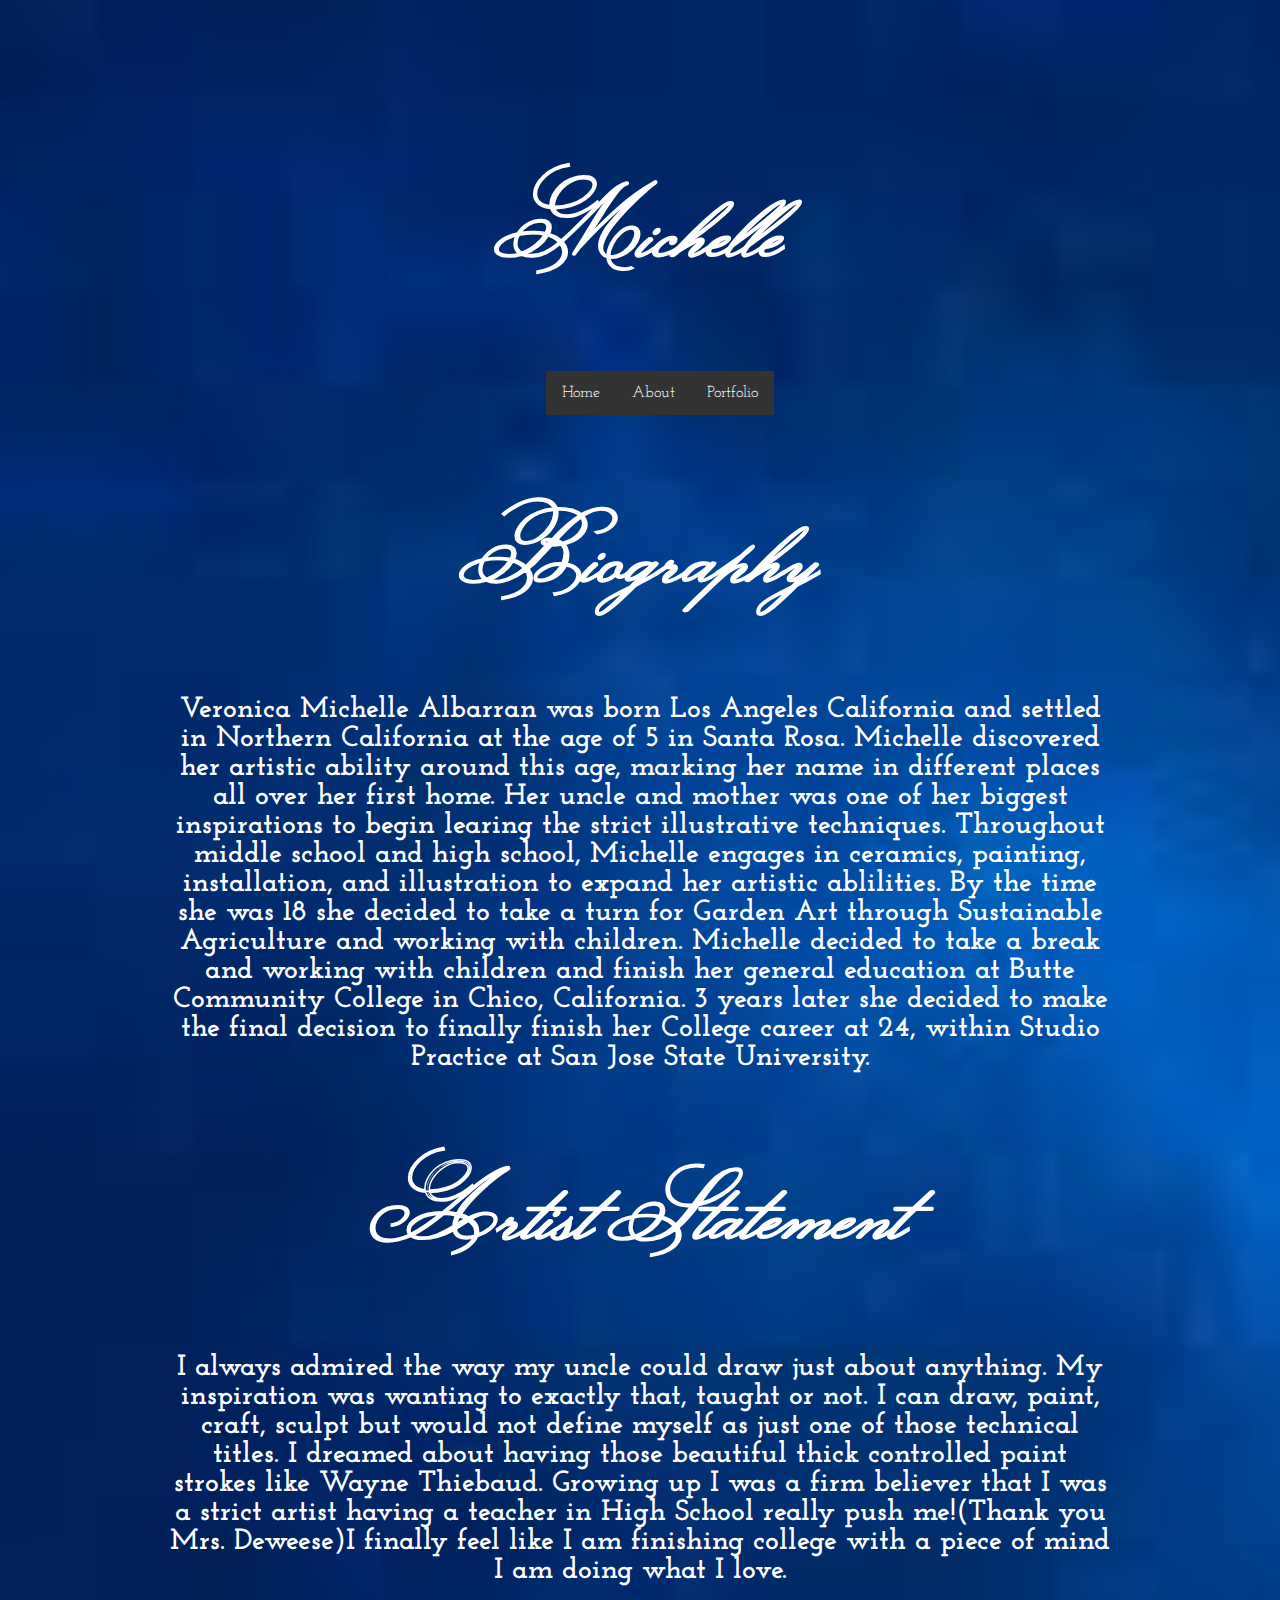
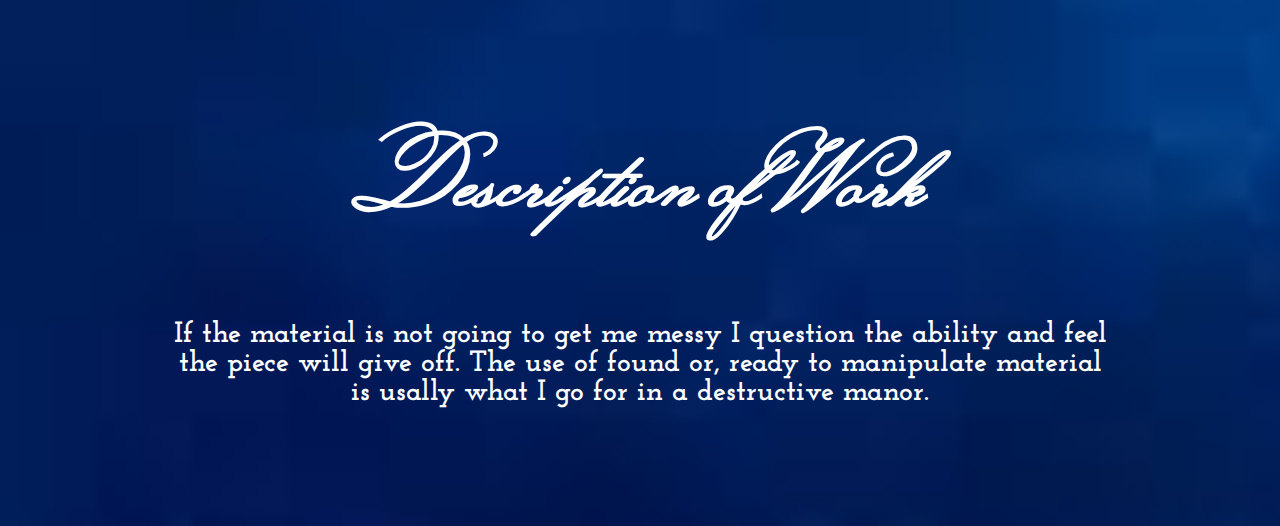
==== About.html @ 3256b413 "nice" ====
<!DOCTYPE html>
<html lang="en" dir="ltr">
  <head><link rel="stylesheet" type="text/css" href="css/main.css">
    <meta charset="utf-8">
    <title>About the Artist</title>
  </head>
  <body>
    <style>
    body {
      background-image: url(/images/sapphire.jpeg);
      background-size: cover;
      background-repeat: no-repeat;
      height: 100%;
    }
    </style>
    <div class="header">

    <h1>Michelle</h1>

    <ul>
      <style>
    body {
      font-family: 'Josefin Slab', serif;
    }

    .navbar {
      overflow: hidden;
      background-color: #333;
    }

    .navbar a {
      float: center;
      font-size: 16px;
      color: white;
      text-align: center;
      padding: 14px 16px;
      text-decoration: none;
    }

    .dropdown {
      float: left;
      overflow: hidden;
    }

    .dropdown .dropbtn {
      font-size: 16px;
      border: none;
      outline: none;
      color: white;
      padding: 14px 16px;
      background-color: inherit;
      font-family: 'Josefin Slab', serif;
      margin: 0;
    }

    .navbar a:hover, .dropdown:hover .dropbtn {
      background-color: #14A9FF;
    }

    .dropdown-content {
      display: none;
      position: absolute;
      background-color: #f9f9f9;
      min-width: 160px;
      box-shadow: 0px 8px 16px 0px rgba(0,0,0,0.2);
      z-index: 1;
    }

    .dropdown-content a {
      float: none;
      color: black;
      padding: 12px 16px;
      text-decoration: none;
      display: block;
      text-align: left;
    }

    .dropdown-content a:hover {
      background-color: #ddd;
    }

    .dropdown:hover .dropdown-content {
      display: block;
    }
    </style>
    </head>

    <div class="navbar">
      <a href="index.html">Home</a>
      <a href="About.html">About</a>
      <div class="dropdown">
        <button class="dropbtn">Portfolio
          <i class="fa fa-caret-down"></i>
        </button>
        <div class="dropdown-content">
          <a href="Illustrations.html">Illustrations</a>
          <a href="Paintings.html">Paintings</a>
          <a href="Photography.html">Photography</a>
          <a href="contact.html">Contact</a>
        </div>
      </div>
    </div>



  </ul>
  <h1>Biography</h1>
  <h3>Veronica Michelle Albarran was born Los Angeles California and settled in Northern California at the age of 5 in Santa Rosa. Michelle discovered her artistic ability around this age, marking her name in different places all over her first home. Her uncle and mother was one of her biggest inspirations to begin learing the strict illustrative techniques. Throughout middle school and high school, Michelle engages in ceramics, painting, installation, and illustration to expand her artistic ablilities. By the time she was 18 she decided to take a turn for Garden Art through Sustainable Agriculture and working with children. Michelle decided to take a break and working with children and finish her general education at Butte Community College in Chico, California. 3 years later she decided to make the final decision to finally finish her College career at 24, within Studio Practice at San Jose State University.
    <br>
    <h1>Artist Statement</h3>
<h3>I always admired the way my uncle could draw just about anything. My inspiration was wanting to exactly that, taught or not. I can draw, paint, craft, sculpt but would not define myself as just one of those technical titles. I dreamed about having those beautiful thick controlled paint strokes like Wayne Thiebaud. Growing up I was a firm believer that I was a strict artist having a teacher in High School really push me!(Thank you Mrs. Deweese)I finally feel like I am finishing college with a piece of mind I am doing what I love.</h3>
<br>
      <h1>Description of Work</h3>
<h3>If the material is not going to get me messy I question the ability and feel the piece will give off. The use of found or, ready to manipulate material is usally what I go for in a destructive manor.  </h3>
    <p>

  </body>
</html>
---- css/main.css ----
@import url('https://fonts.googleapis.com/css?family=Josefin+Slab|Monsieur+La+Doulaise');

body {
  background-color: #1B043B;
  margin: 30px auto;
  max-width: 1000px;
  font-family:'Monsieur La Doulaise, cursive','Josefin Slab', serif';
  line-height: 1.5;
  padding: 30px 20px;
  text-align: center;
}

body {
  background-image: url(images/sapphire.jpeg);
  background-size: cover;
  background-repeat: no-repeat;
  height: 100%;
}

h1 {
  padding: 10px 0px 10px 0px;
  font-family: 'Monsieur La Doulaise', cursive;
  font-size: 90px;
  color: White;

}

h2 {
  font-family: 'Josefin Slab', serif;
  color: White;
}

h3 {
  font-family: 'Josefin Slab', serif;
  color: White;
}


a {
  font-family: 'Josefin Slab', serif;
  color: White;
  text-decoration: none;
}

p {
  font-family: 'Josefin Slab', serif;
  color: White;
}

/* mouse over link */
a:hover {
  color: #14A9FF;
}

/* Style the header div */
  .header {
      padding: 30px;
      text-align: center;
      font-size: 25px;
    }

    .header ul {
  	   display: flex;
       justify-content: center;
     }

     .header ul li {
	      list-style-type:none;
	      display: list-item;
	      line-height: 10px;
        padding: 10px 30px 30px 0px;
      }


/* Centers images */
img{
  display: block;
  margin: 0px auto;
  text-align: center;
}


/* When you put a period in front fo a CSS declatation, it indicates you are creating a new class. We can apply this to div elements to create different portfolio entries */

portfolio-item {
  margin-top: 60px;
  padding: 40px;
  background-color: #f7f7f7;
}

/* Navbar container */
.navbar {
  overflow: hidden;
  background-color: #333;
  font-family: Arial;
}

/* Links inside the navbar */
.navbar a {
  float: left;
  font-size: 16px;
  color: white;
  text-align: center;
  padding: 14px 16px;
  text-decoration: none;
}

/* The dropdown container */
.dropdown {
  float: left;
  overflow: hidden;
}

/* Dropdown button */
.dropdown .dropbtn {
  font-size: 16px;
  border: none;
  outline: none;
  color: white;
  padding: 14px 16px;
  background-color: inherit;
  font-family: 'Josefin Slab', serif; /* Important for vertical align on mobile phones */
  margin: 0; /* Important for vertical align on mobile phones */
}

/* Add a background color to navbar links on hover */
.navbar a:hover, .dropdown:hover .dropbtn {
  background-color: White;
}

/* Dropdown content (hidden by default) */
.dropdown-content {
  font-family: 'Josefin Slab', serif;
  display: none;
  position: absolute;
  background-color: #f9f9f9;
  min-width: 160px;
  box-shadow: 0px 8px 16px 0px rgba(0,0,0,0.2);
  z-index: 1;
}

/* Links inside the dropdown */
.dropdown-content a {
  font-family: 'Josefin Slab', serif;
  float: none;
  color: black;
  padding: 12px 16px;
  text-decoration: none;
  display: block;
  text-align: left;
}

/* Add a grey background color to dropdown links on hover */
.dropdown-content a:hover {
  background-color: #ddd;
}

/* Show the dropdown menu on hover */
.dropdown:hover .dropdown-content {
  display: block;
}
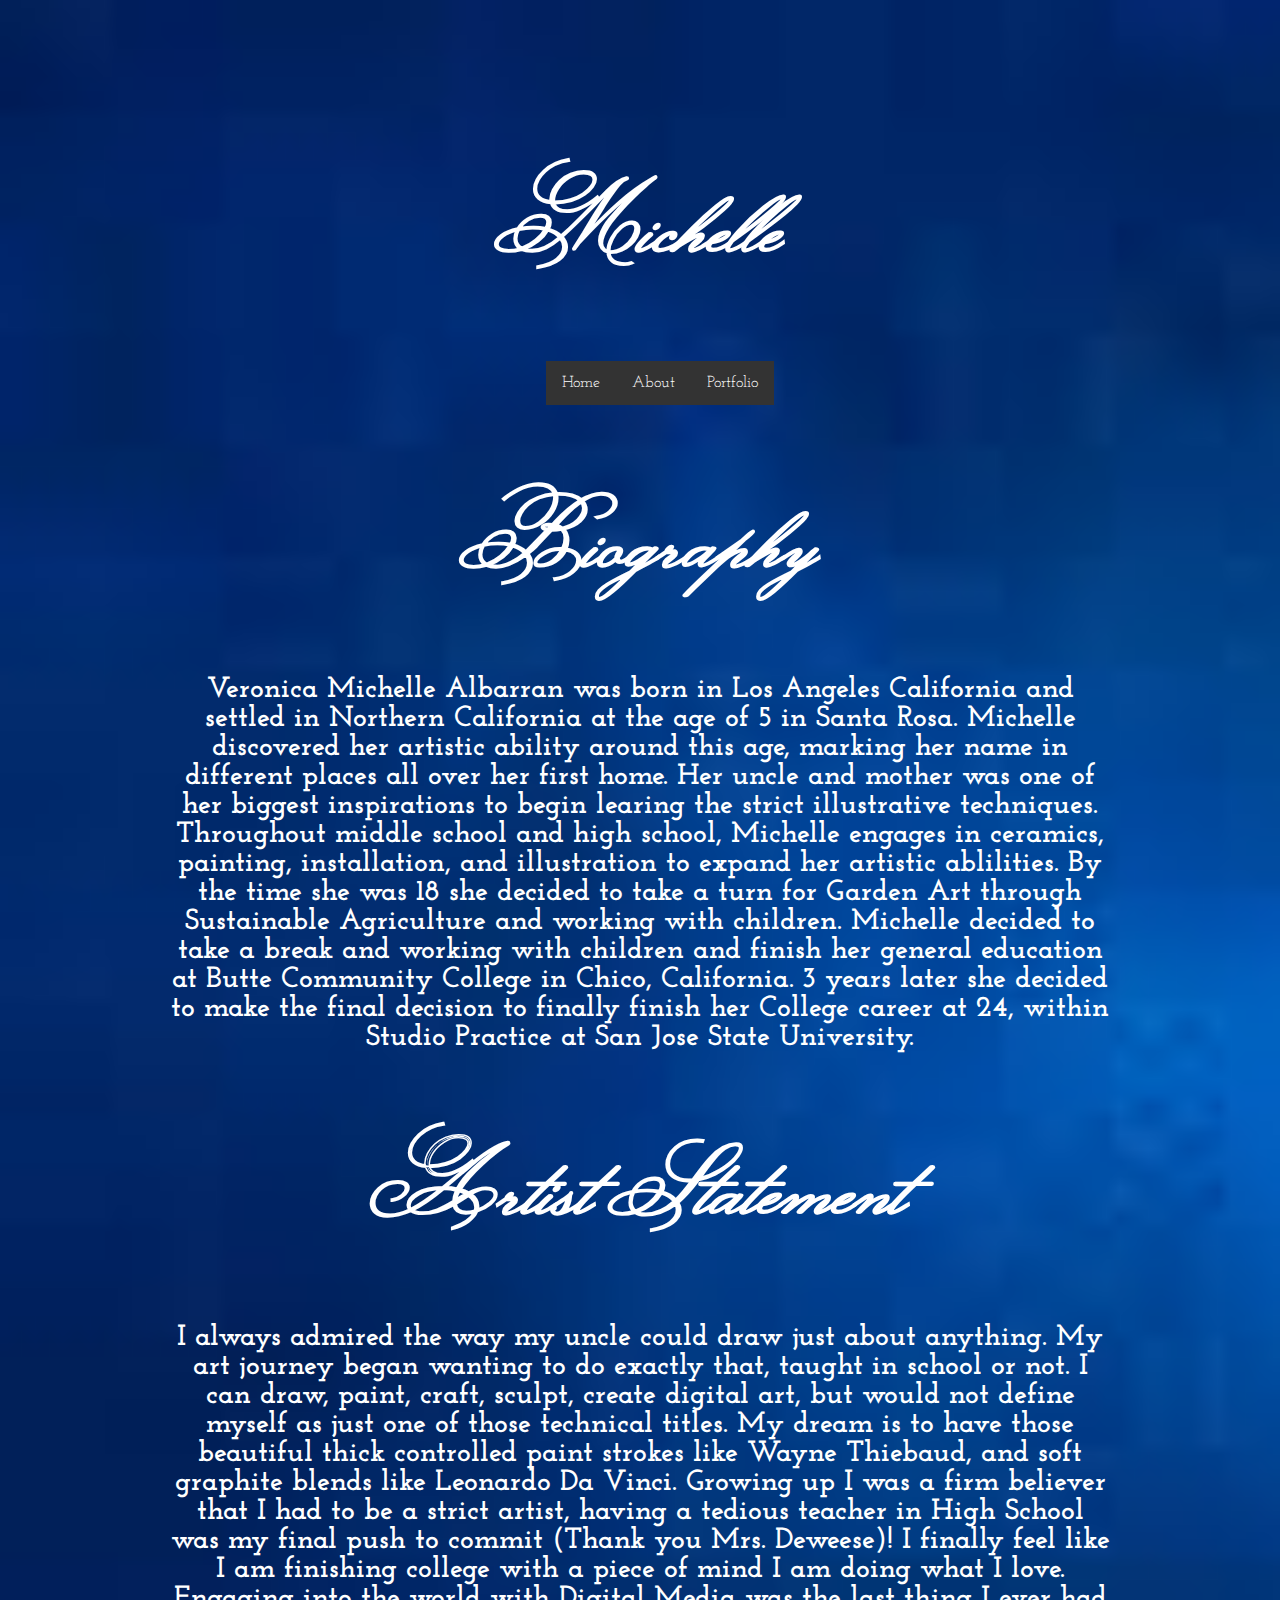
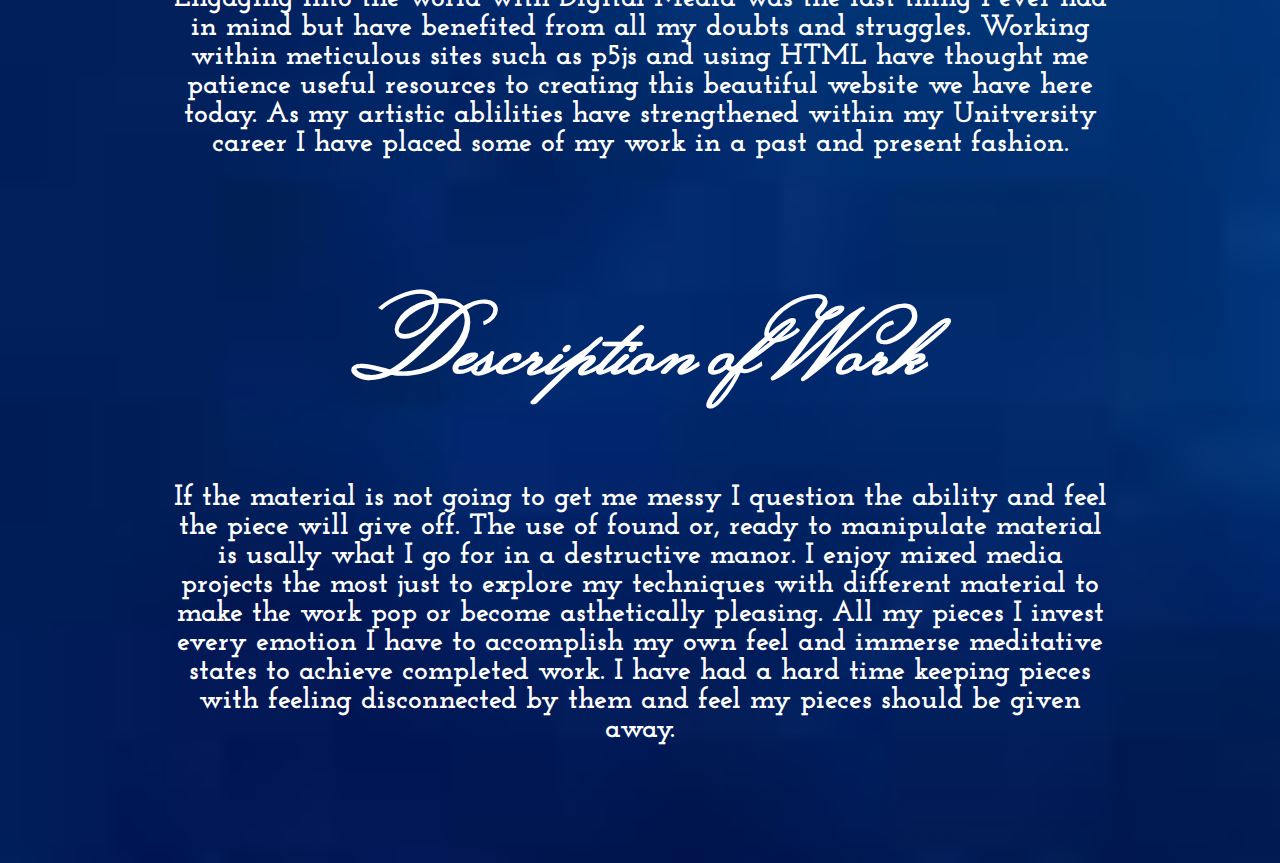
==== commit 5f29b929: "ok" ====
--- a/About.html
+++ b/About.html
@@ -93,10 +93,12 @@
           <i class="fa fa-caret-down"></i>
         </button>
         <div class="dropdown-content">
-          <a href="Illustrations.html">Illustrations</a>
-          <a href="Paintings.html">Paintings</a>
-          <a href="Photography.html">Photography</a>
-          <a href="contact.html">Contact</a>
+          <div class="dropdown-content">
+            <a href="DigitalMedia.html">Digital Media</a>
+            <a href="Illustrations.html">Illustrations</a>
+            <a href="Paintings.html">Paintings</a>
+            <a href="Photography.html">Photography</a>
+            <a href="contact.html">Contact</a>
         </div>
       </div>
     </div>
@@ -105,13 +107,15 @@
 
   </ul>
   <h1>Biography</h1>
-  <h3>Veronica Michelle Albarran was born Los Angeles California and settled in Northern California at the age of 5 in Santa Rosa. Michelle discovered her artistic ability around this age, marking her name in different places all over her first home. Her uncle and mother was one of her biggest inspirations to begin learing the strict illustrative techniques. Throughout middle school and high school, Michelle engages in ceramics, painting, installation, and illustration to expand her artistic ablilities. By the time she was 18 she decided to take a turn for Garden Art through Sustainable Agriculture and working with children. Michelle decided to take a break and working with children and finish her general education at Butte Community College in Chico, California. 3 years later she decided to make the final decision to finally finish her College career at 24, within Studio Practice at San Jose State University.
+  <h3>Veronica Michelle Albarran was born in Los Angeles California and settled in Northern California at the age of 5 in Santa Rosa. Michelle discovered her artistic ability around this age, marking her name in different places all over her first home. Her uncle and mother was one of her biggest inspirations to begin learing the strict illustrative techniques. Throughout middle school and high school, Michelle engages in ceramics, painting, installation, and illustration to expand her artistic ablilities. By the time she was 18 she decided to take a turn for Garden Art through Sustainable Agriculture and working with children. Michelle decided to take a break and working with children and finish her general education at Butte Community College in Chico, California. 3 years later she decided to make the final decision to finally finish her College career at 24, within Studio Practice at San Jose State University.
     <br>
     <h1>Artist Statement</h3>
-<h3>I always admired the way my uncle could draw just about anything. My inspiration was wanting to exactly that, taught or not. I can draw, paint, craft, sculpt but would not define myself as just one of those technical titles. I dreamed about having those beautiful thick controlled paint strokes like Wayne Thiebaud. Growing up I was a firm believer that I was a strict artist having a teacher in High School really push me!(Thank you Mrs. Deweese)I finally feel like I am finishing college with a piece of mind I am doing what I love.</h3>
+<h3>I always admired the way my uncle could draw just about anything. My art journey began wanting to do exactly that, taught in school or not. I can draw, paint, craft, sculpt, create digital art, but would not define myself as just one of those technical titles. My dream is to have those beautiful thick controlled paint strokes like Wayne Thiebaud, and soft graphite blends like Leonardo Da Vinci. Growing up I was a firm believer that I had to be a strict artist, having a tedious teacher in High School was my final push to commit (Thank you Mrs. Deweese)! I finally feel like I am finishing college with a piece of mind I am doing what I love. Engaging into the world with Digital Media was the last thing I ever had in mind but have benefited from all my doubts and struggles. Working within meticulous sites such as p5js and using HTML have thought me patience useful resources to creating this beautiful website we have here today.
+
+As my artistic ablilities have strengthened within my Unitversity career I have placed some of my work in a past and present fashion.</h3>
 <br>
       <h1>Description of Work</h3>
-<h3>If the material is not going to get me messy I question the ability and feel the piece will give off. The use of found or, ready to manipulate material is usally what I go for in a destructive manor.  </h3>
+<h3>If the material is not going to get me messy I question the ability and feel the piece will give off. The use of found or, ready to manipulate material is usally what I go for in a destructive manor. I enjoy mixed media projects the most just to explore my techniques with different material to make the work pop or become asthetically pleasing. All my pieces I invest every emotion I have to accomplish my own feel and immerse meditative states to achieve completed work. I have had a hard time keeping pieces with feeling disconnected by them and feel my pieces should be given away.  </h3>
     <p>
 
   </body>
--- a/css/main.css
+++ b/css/main.css
@@ -17,8 +17,13 @@
   height: 100%;
 }
 
+img {
+  float: center;
+}
+
 h1 {
-  padding: 10px 0px 10px 0px;
+  float: center;
+  padding: 5px 0px 5px 0px;
   font-family: 'Monsieur La Doulaise', cursive;
   font-size: 90px;
   color: White;
@@ -90,6 +95,7 @@
 
 /* Navbar container */
 .navbar {
+  float: center;
   overflow: hidden;
   background-color: #333;
   font-family: Arial;
